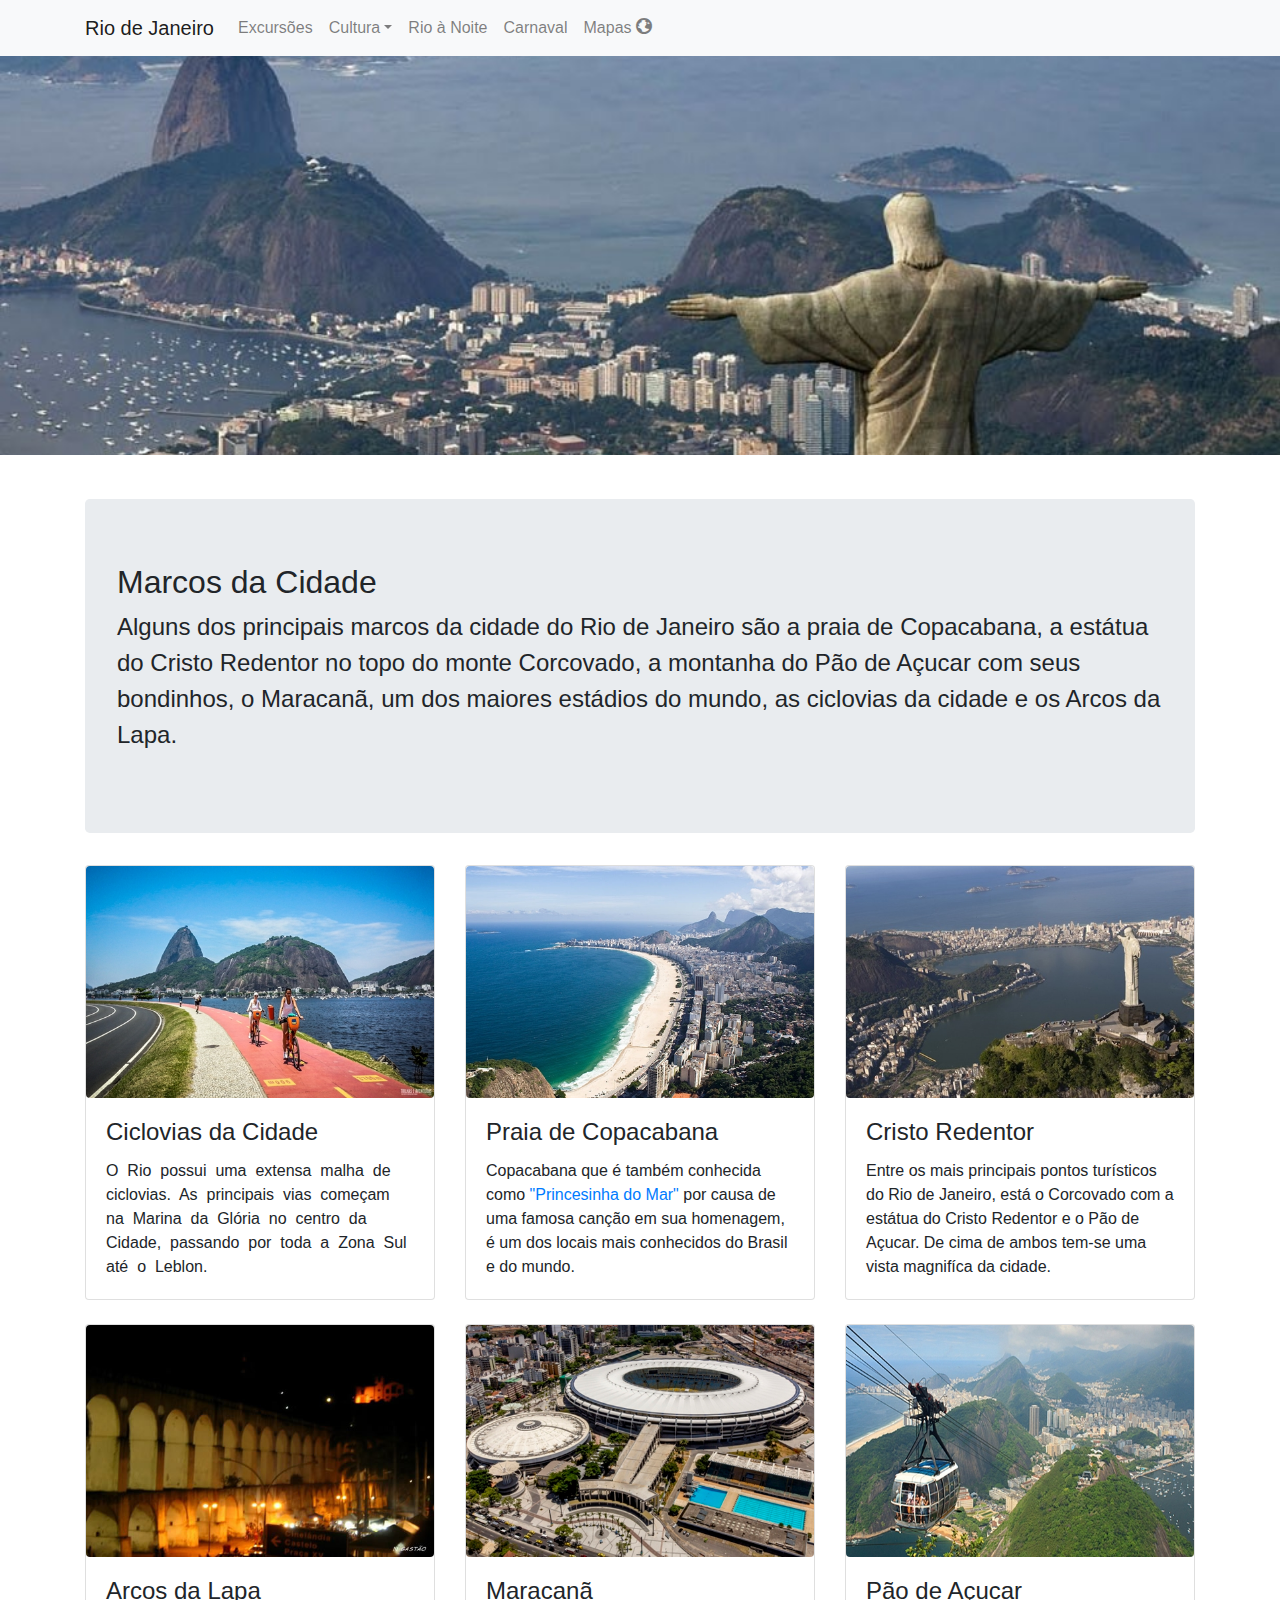
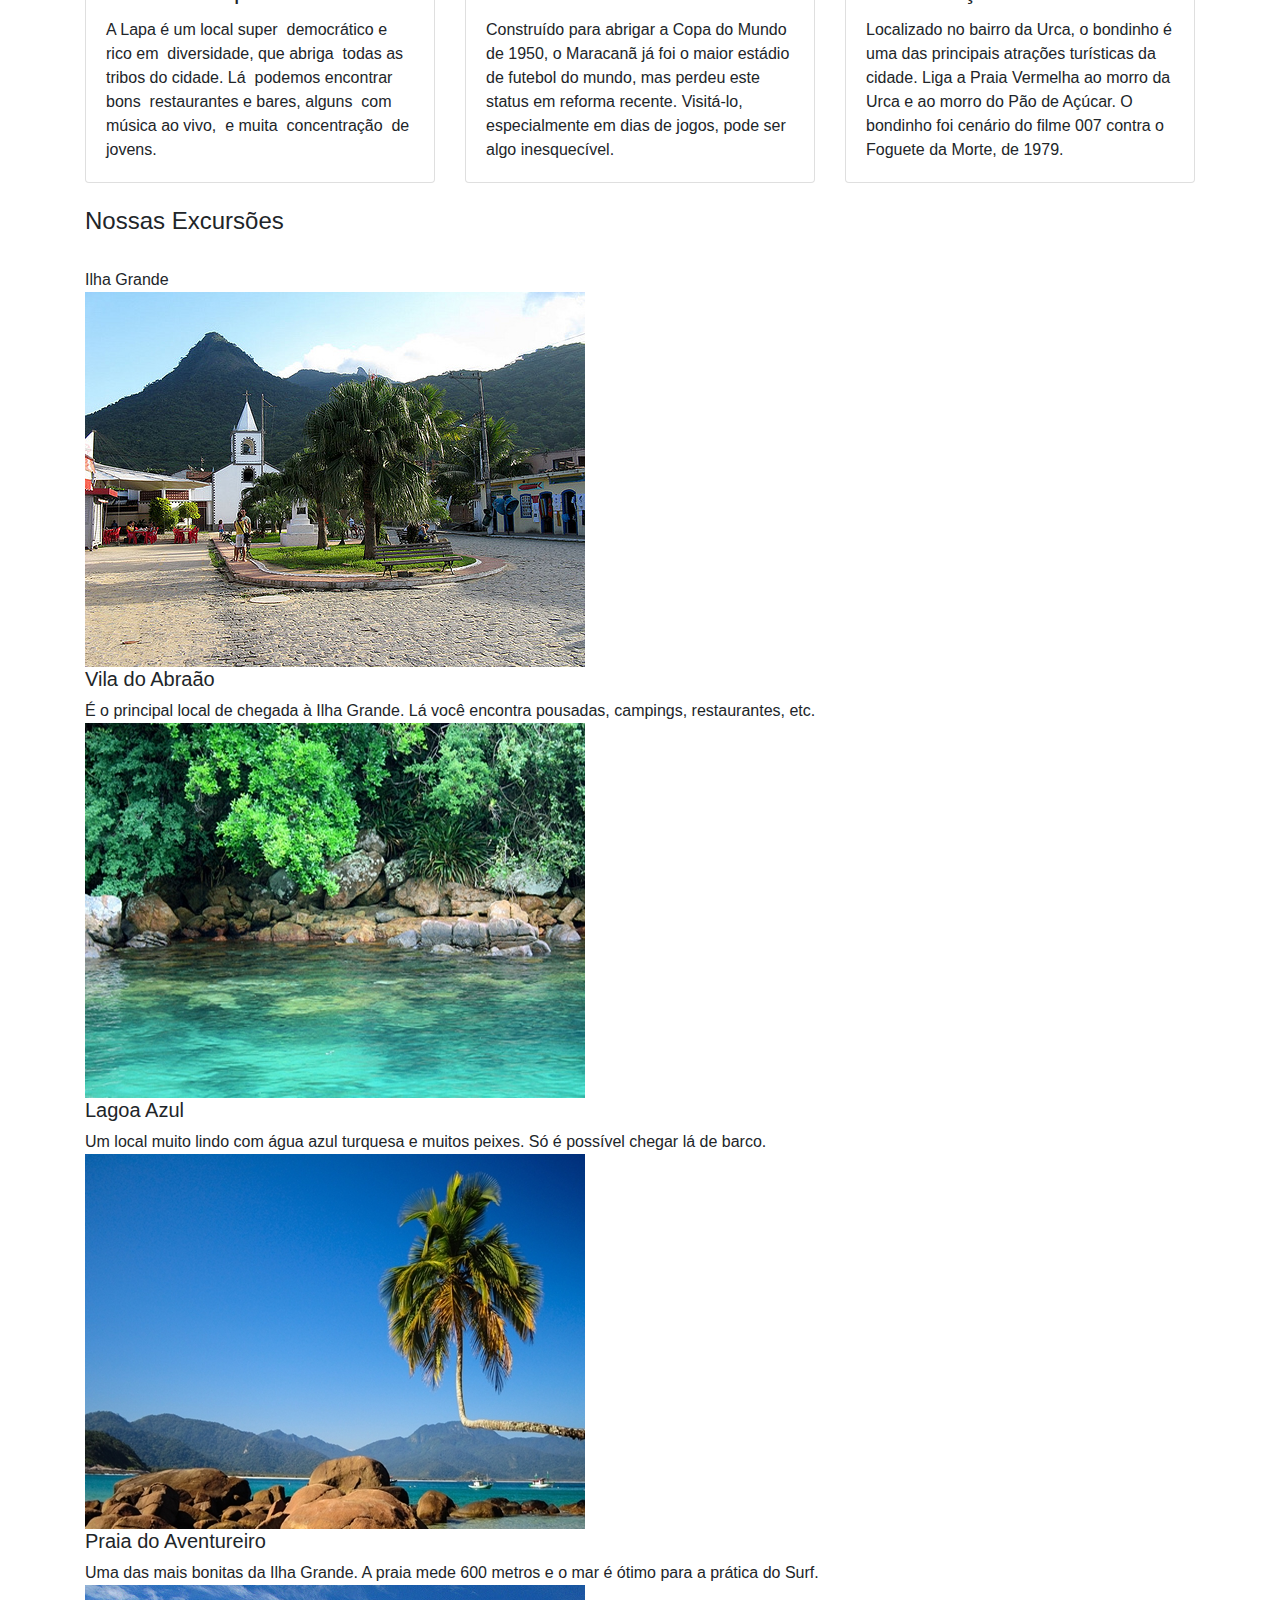
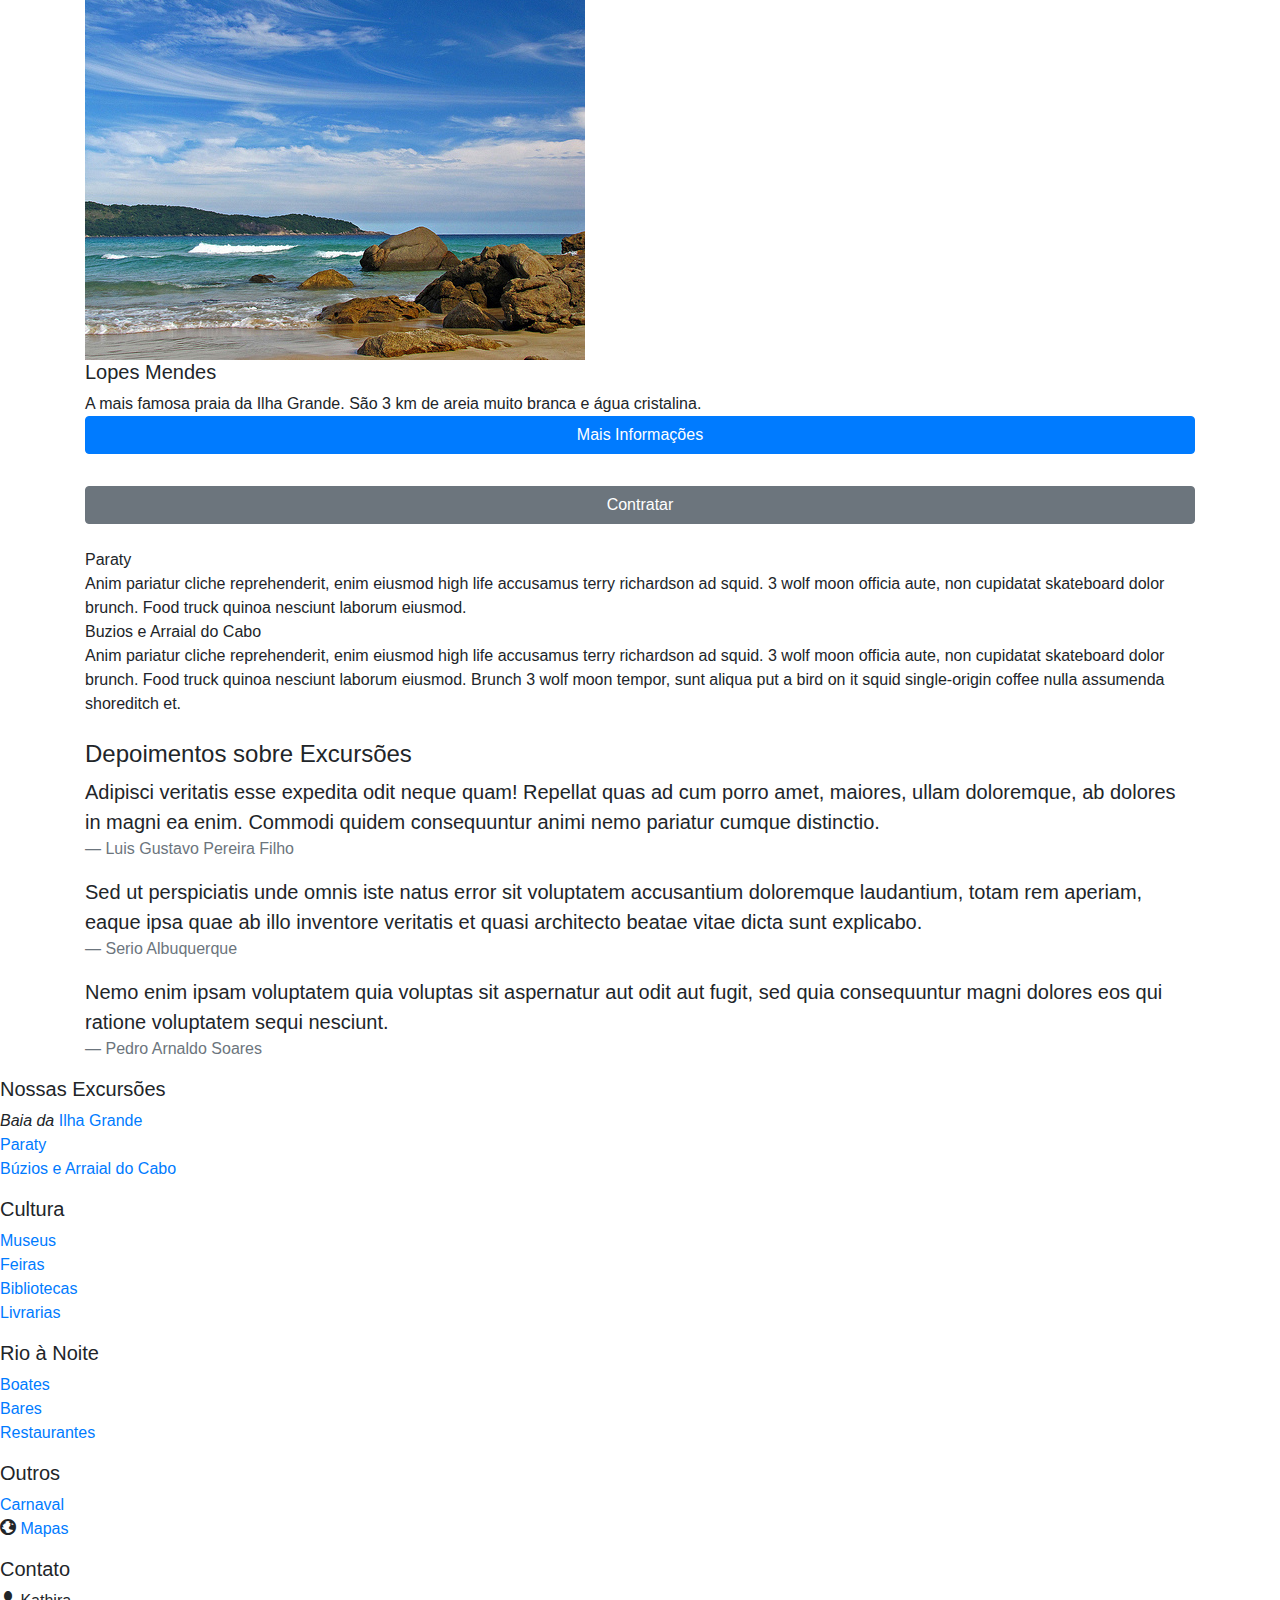
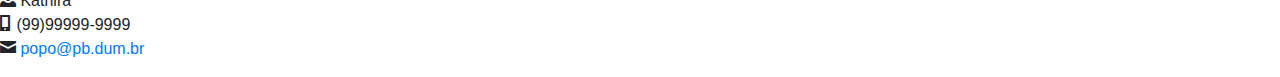
==== Bootstrap/01. projeto-incompleto-v.2-bootstrap-4.1.3/index.html @ 9fe58007 "Aula 3" ====
<!DOCTYPE html>
<html lang="en">
<head>
    <meta charset="UTF-8">
    <meta name="viewport" content="width=device-width, initial-scale=1, shrink-to-fit=no">
    <link rel="stylesheet" href="css/bootstrap.css">
    <link href="open-iconic/font/css/open-iconic-bootstrap.css" rel="stylesheet">
    <link rel="stylesheet" href="css/styles.css">
    <title>Bootstrap</title>
</head>
<body>

<nav class="navbar bg-light navbar-light navbar-expand-md fixed-top">
    <div class="container">
        <a class="navbar-brand" href="#">
            Rio de Janeiro
            <!--<img src="images/logo.jpg" alt="logo" style="width: 55px;">-->
        </a>
        <button class="navbar-toggler" type="button" data-toggle="collapse" data-target="#menu">
            <span class="navbar-toggler-icon"></span>
        </button>
        <div class="collapse navbar-collapse" id="menu">
            <div class="navbar-nav mr-auto">
                <!--<a class="nav-item nav-link active" href="#">Home</a>-->
                <a class="nav-item nav-link" href="#excursoes">Excursões</a></li>
                <div class="dropdown">
                    <a class="nav-item nav-link dropdown-toggle" data-toggle="dropdown" href="#">Cultura</a>
                    <div class="dropdown-menu">
                        <a class="dropdown-item" href="#">Museus</a>
                        <a class="dropdown-item" href="#">Feiras</a>
                        <a class="dropdown-item" href="#">Bibliotecas</a>
                        <a class="dropdown-item" href="#">Livrarias</a>
                    </div>
                </div>
                <a class="nav-item nav-link" href="#">Rio à Noite</a>
                <a class="nav-item nav-link" href="#">Carnaval</a>
                <a class="nav-item nav-link" href="#">Mapas <span class="oi oi-globe"></span></a>
            </div>
        </div>
        <!--<span class="navbar-text d-none d-xl-block">As melhores excursões do Rio!</span>-->
    </div>
</nav>

<!-- Aqui não estamos usando containers para que a imagem em background ocupe toda a largura do browser - sem padding -->
<!--<img src="images/cristo-redentor-1.jpg">-->
<header style="margin-top: 55px;" class="bgimage d-none d-md-block"></header>

<div style="margin-top: 55px;" class="d-block d-md-none"></div>

<div class="container">
    <br>
    <div class="jumbotron">
        <h2 id="marcos">Marcos da Cidade</h2>
        <p>Alguns dos principais marcos da cidade do Rio de Janeiro são a praia de Copacabana, a estátua do Cristo
            Redentor no topo do monte Corcovado, a montanha do Pão de Açucar com seus bondinhos, o Maracanã, um
            dos maiores estádios do mundo, as ciclovias da cidade e os Arcos da Lapa.</p>
    </div>

    <div class="card-group">
        <div class="row">
            <div class="col-lg-4 col-md-6">
                <div class="card mb-4">
                    <img class="card-img-top rounded" src="images/ciclovia-flamengo.jpg" alt="Ciclovias">
                    <div class="card-body">
                        <h4 class="card-title">Ciclovias da Cidade</h4>
                        <p class="card-text">O&nbsp; Rio&nbsp; possui&nbsp; uma&nbsp; extensa&nbsp; malha&nbsp; de&nbsp; ciclovias.&nbsp; As&nbsp; principais&nbsp; vias&nbsp; começam
                            na&nbsp; Marina&nbsp; da&nbsp; Glória&nbsp; no&nbsp; centro&nbsp; da&nbsp; Cidade,&nbsp; passando&nbsp; por&nbsp; toda&nbsp; a&nbsp; Zona&nbsp; Sul&nbsp; até&nbsp; o&nbsp;
                            Leblon.&nbsp;</p>
                    </div>
                </div>
            </div>
            <div class="col-lg-4 col-md-6">
                <div class="card mb-4">
                    <img class="card-img-top rounded" src="images/copacabana.jpg" alt="Copacabana">
                    <div class="card-body">
                        <h4 class="card-title">Praia de Copacabana</h4>
                        <p class="card-text">Copacabana que é também conhecida como
                            <a href="#" data-toggle="tooltip"
                                        data-placement="top"
                                        title="Tom Jobim: Copacabana, princesinha do mar Pelas manhãs tu és a
                                        vida a cantar E a tardinha o sol poente Deixa sempre uma saudade na gente">
                                "Princesinha do Mar"
                            </a> por causa de uma famosa canção em sua homenagem, é um dos locais mais conhecidos
                            do Brasil e do mundo.</p>
                    </div>
                </div>
            </div>
            <div class="col-lg-4 col-md-6">
                <div class="card mb-4">
                    <img class="card-img-top rounded" src="images/cristo-redentor.jpg" alt="Cristo Redentor">
                    <div class="card-body">
                        <h4 class="card-title">Cristo Redentor</h4>
                        <p class="card-text">Entre os mais principais pontos turísticos do Rio de Janeiro, está o
                            Corcovado com a estátua do Cristo Redentor e o Pão de Açucar. De cima de ambos tem-se uma
                            vista magnifíca da cidade.</p>
                    </div>
                </div>
            </div>
            <div class="col-lg-4 col-md-6">
                <div class="card mb-4">
                    <img class="card-img-top rounded" src="images/lapa.jpg" alt="Lapa">
                    <div class="card-body">
                        <h4 class="card-title">Arcos da Lapa</h4>
                        <p class="card-text">A Lapa é um local super&nbsp; democrático e rico em&nbsp; diversidade, que abriga&nbsp;
                            todas as tribos do cidade. Lá&nbsp; podemos encontrar bons&nbsp; restaurantes e bares, alguns&nbsp; com música
                            ao vivo,&nbsp; e muita&nbsp; concentração&nbsp; de jovens.&nbsp;</p>
                    </div>
                </div>
            </div>
            <div class="col-lg-4 col-md-6">
                <div class="card mb-4">
                    <img class="card-img-top rounded border-0" src="images/maracana.jpg" alt="Maracanã">
                    <div class="card-body">
                        <h4 class="card-title">Maracanã</h4>
                        <p class="card-text">Construído para abrigar a Copa do Mundo de 1950, o Maracanã já foi o maior
                            estádio de futebol do mundo, mas perdeu este status em reforma recente. Visitá-lo,
                            especialmente em dias de jogos, pode ser algo inesquecível.</p>
                    </div>
                </div>
            </div>
            <div class="col-lg-4 col-md-6">
                <div class="card mb-4">
                    <img class="card-img-top rounded" src="images/pao-de-acucar.jpg" alt="Pão de Açucar">
                    <div class="card-body">
                        <h4 class="card-title">Pão de Açucar</h4>
                        <p class="card-text">Localizado no bairro da Urca, o bondinho é uma das principais atrações
                            turísticas da cidade. Liga a Praia Vermelha ao morro da Urca e ao morro do Pão de Açúcar.
                            O bondinho foi cenário do filme 007 contra o Foguete da Morte, de 1979.</p>
                    </div>
                </div>
            </div>
        </div>
    </div>
    <h4 id="excursoes">Nossas Excursões</h4>

    <br>
    Ilha Grande
    <br>
    <img src="images/ilha-grande-01-abraao.jpg" alt="Vila do Abraão">
    <h5>Vila do Abraão</h5>
    <span class="texto-media-body">É o principal local de chegada à Ilha Grande. Lá você encontra pousadas, campings, restaurantes, etc.</span>

    <img src="images/ilha-grande-02-lagoa-azul.jpg" alt="Lagoa Azul">
    <h5>Lagoa Azul</h5>
    <span class="texto-media-body">Um local muito lindo com água azul turquesa e muitos peixes. Só é possível chegar lá de barco.</span>

    <img src="images/ilha-grande-03-aventureiro.jpg" alt="Praia do Aventureiro">
    <h5>Praia do Aventureiro</h5>
    <span class="texto-media-body">Uma das mais bonitas da Ilha Grande. A praia mede 600 metros e o mar é ótimo para a prática do Surf.</span>

    <img src="images/ilha-grande-04-lopes-mendes.jpg" alt="Lopes Mendes">
    <h5>Lopes Mendes</h5>
    <span class="texto-media-body">A mais famosa praia da Ilha Grande. São 3 km de areia muito branca e água cristalina.</span>

    <div>
        <button type="button" class="btn btn-primary btn-md btn-block">Mais Informações</button>&nbsp;
        <a href="cadastro.html" class="btn btn-secondary btn-md btn-block">Contratar</a>
    </div>
    <br>
    Paraty
    <br>
    Anim pariatur cliche reprehenderit, enim eiusmod high life accusamus terry richardson ad squid. 3 wolf moon officia aute, non cupidatat skateboard dolor brunch. Food truck quinoa nesciunt laborum eiusmod.
    <br>
    Buzios e Arraial do Cabo
    <br>
    Anim pariatur cliche reprehenderit, enim eiusmod high life accusamus terry richardson ad squid. 3 wolf moon officia aute, non cupidatat skateboard dolor brunch. Food truck quinoa nesciunt laborum eiusmod. Brunch 3 wolf moon tempor, sunt aliqua put a bird on it squid single-origin coffee nulla assumenda shoreditch et.
    <br>
    <br>

    <h4>Depoimentos sobre Excursões</h4>
    <blockquote class="blockquote">
        <p class="mb-0">Adipisci veritatis esse expedita odit neque quam! Repellat quas ad cum porro amet, maiores, ullam
            doloremque, ab dolores in magni ea enim. Commodi quidem consequuntur animi nemo pariatur cumque
            distinctio.</p>
        <footer class="blockquote-footer">Luis Gustavo Pereira Filho</footer>
    </blockquote>
    <blockquote class="blockquote">
        <p class="mb-0">Sed ut perspiciatis unde omnis iste natus error sit voluptatem accusantium doloremque laudantium, totam
            rem aperiam, eaque ipsa quae ab illo inventore veritatis et quasi architecto beatae vitae dicta sunt
            explicabo.</p>
        <footer class="blockquote-footer">Serio Albuquerque</footer>
    </blockquote>
    <blockquote class="blockquote">
        <p class="mb-0">Nemo enim ipsam voluptatem quia voluptas sit aspernatur aut odit aut fugit, sed quia consequuntur magni
            dolores eos qui ratione voluptatem sequi nesciunt.</p>
        <footer class="blockquote-footer">Pedro Arnaldo Soares</footer>
    </blockquote>

</div>

<h5>Nossas Excursões</h5>
<ul class='list-unstyled'>
    <li><i>Baia da </i><a href='#excursoes'> Ilha Grande</a></li>
    <li><a href='#excursoes'>Paraty</a></li>
    <li><a href='#excursoes'>Búzios e Arraial do Cabo</a></li>
</ul>

<h5>Cultura</h5>
<ul class='list-unstyled'>
    <li><a href='#'>Museus</a></li>
    <li><a href='#'>Feiras</a></li>
    <li><a href='#'>Bibliotecas</a></li>
    <li><a href='#'>Livrarias</a></li>
</ul>

<h5>Rio à Noite</h5>
<ul class='list-unstyled'>
    <li><a href='#'>Boates</a></li>
    <li><a href='#'>Bares</a></li>
    <li><a href='#'>Restaurantes</a></li>
</ul>

<h5>Outros</h5>
<ul class='list-unstyled'>
    <li><a href='#'>Carnaval</a></li>
    <li><span class="oi oi-globe"></span><a href='#'> Mapas</a></li>
</ul>

<h5>Contato</h5>
<ul class='list-unstyled'>
    <li><span class="oi oi-person"></span> Kathira</li>
    <li><span class="oi oi-phone"></span> (99)99999-9999</li>
    <li><span class="oi oi-envelope-closed"></span> <a href='mailto:popo@pb.dum.br'>popo@pb.dum.br</a></li>
</ul>

<script src="js/jquery-3.3.1.js"></script>
<script src="js/popper.js"></script>
<script src="js/bootstrap.js"></script>
<script src="js/script.js"></script>

</body>
</html>
---- Bootstrap/01. projeto-incompleto-v.2-bootstrap-4.1.3/css/styles.css ----
/*.abc {*/
    /*color: blue;*/
    /*font-size: 30px;*/
    /*font-style: italic;*/
/*}*/



.bgimage {
    background-image: url('../images/cristo-redentor-1.jpg');
    background-position: center center;
    background-size: cover;
    height: 400px;
}

.jumbotron {
    font-size: 24px;
    margin-top: 20px;
}

/*.media img {*/
    /*width: 180px;*/
    /*margin-bottom: 15px;*/
    /*border-radius: 6%;*/
/*}*/

/*.altura-da-linha {*/
    /*line-height: 7px;*/
/*}*/

/*blockquote {*/
    /*border-left: 8px solid #ccc;*/
    /*margin: 0.5em 10px;*/
    /*padding: 0.5em 10px;*/
/*}*/

/*blockquote p {*/
    /*font-size: 18px;*/
/*}*/

/* ---------------------------------------------------- */

/*
background-color: #333; -  preto
color: #efefef; - branco
padding: 30px 0; - top e bottom padding de 30px e
                   right e left padding de 0px
color: #639bcf; - Azul
*/


/*.footer {*/
    /*background-color: #333;*/
    /*color: #efefef;*/
    /*padding: 30px 0;*/
/*}*/

/*.footer a {*/
    /*color: #639bcf;*/
/*}*/

/*.footer a:hover {*/
    /*color: #d8e6f3;*/
/*}*/


/* ---------------------------------------------------- */


/*@media (max-width: 480px) {*/
    /*.jumbotron h2 {*/
        /*padding-left: 15px;*/
        /*font-size: 25px;*/
    /*}*/
    /*.jumbotron p {*/
        /*padding-right: 15px;*/
        /*padding-left: 15px;*/
        /*font-size: 17px;*/
    /*}*/

    /*.media img {*/
        /*width: 90px;*/
        /*margin-bottom: 6px;*/
        /*border-radius: 50%;*/
    /*}*/
    /*.media-body h5 {*/
        /*padding-top: 18px;*/
        /*font-size: 15px;*/
    /*}*/
    /*.texto-media-body {*/
        /*display: none;*/
    /*}*/
    /*blockquote p {*/
        /*font-size: 15px;*/
    /*}*/
    /*h4 {*/
        /*font-size: 19px;*/
    /*}*/
    /*h5 {*/
        /*font-size: 16px;*/
    /*}*/
    /*.titulo-excursoes {*/
        /*font-size: 15px;*/
    /*}*/
/*}*/
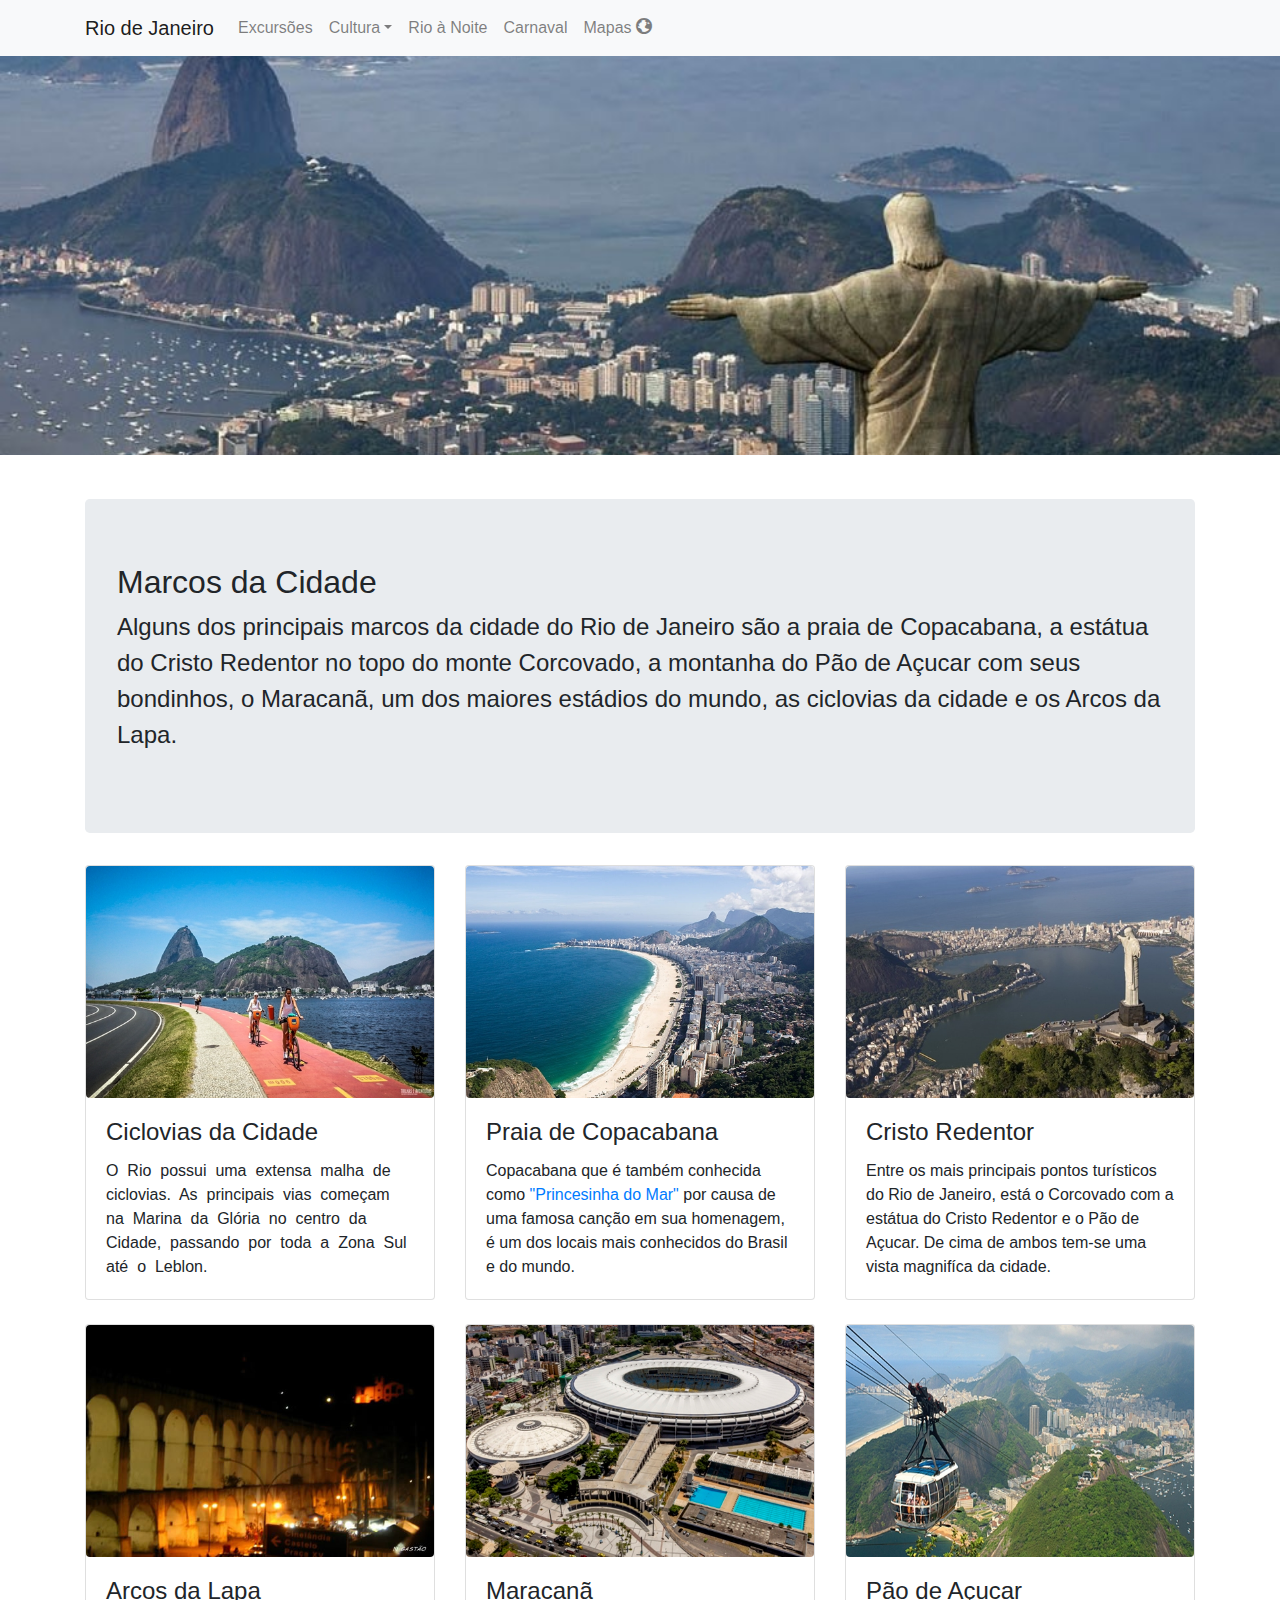
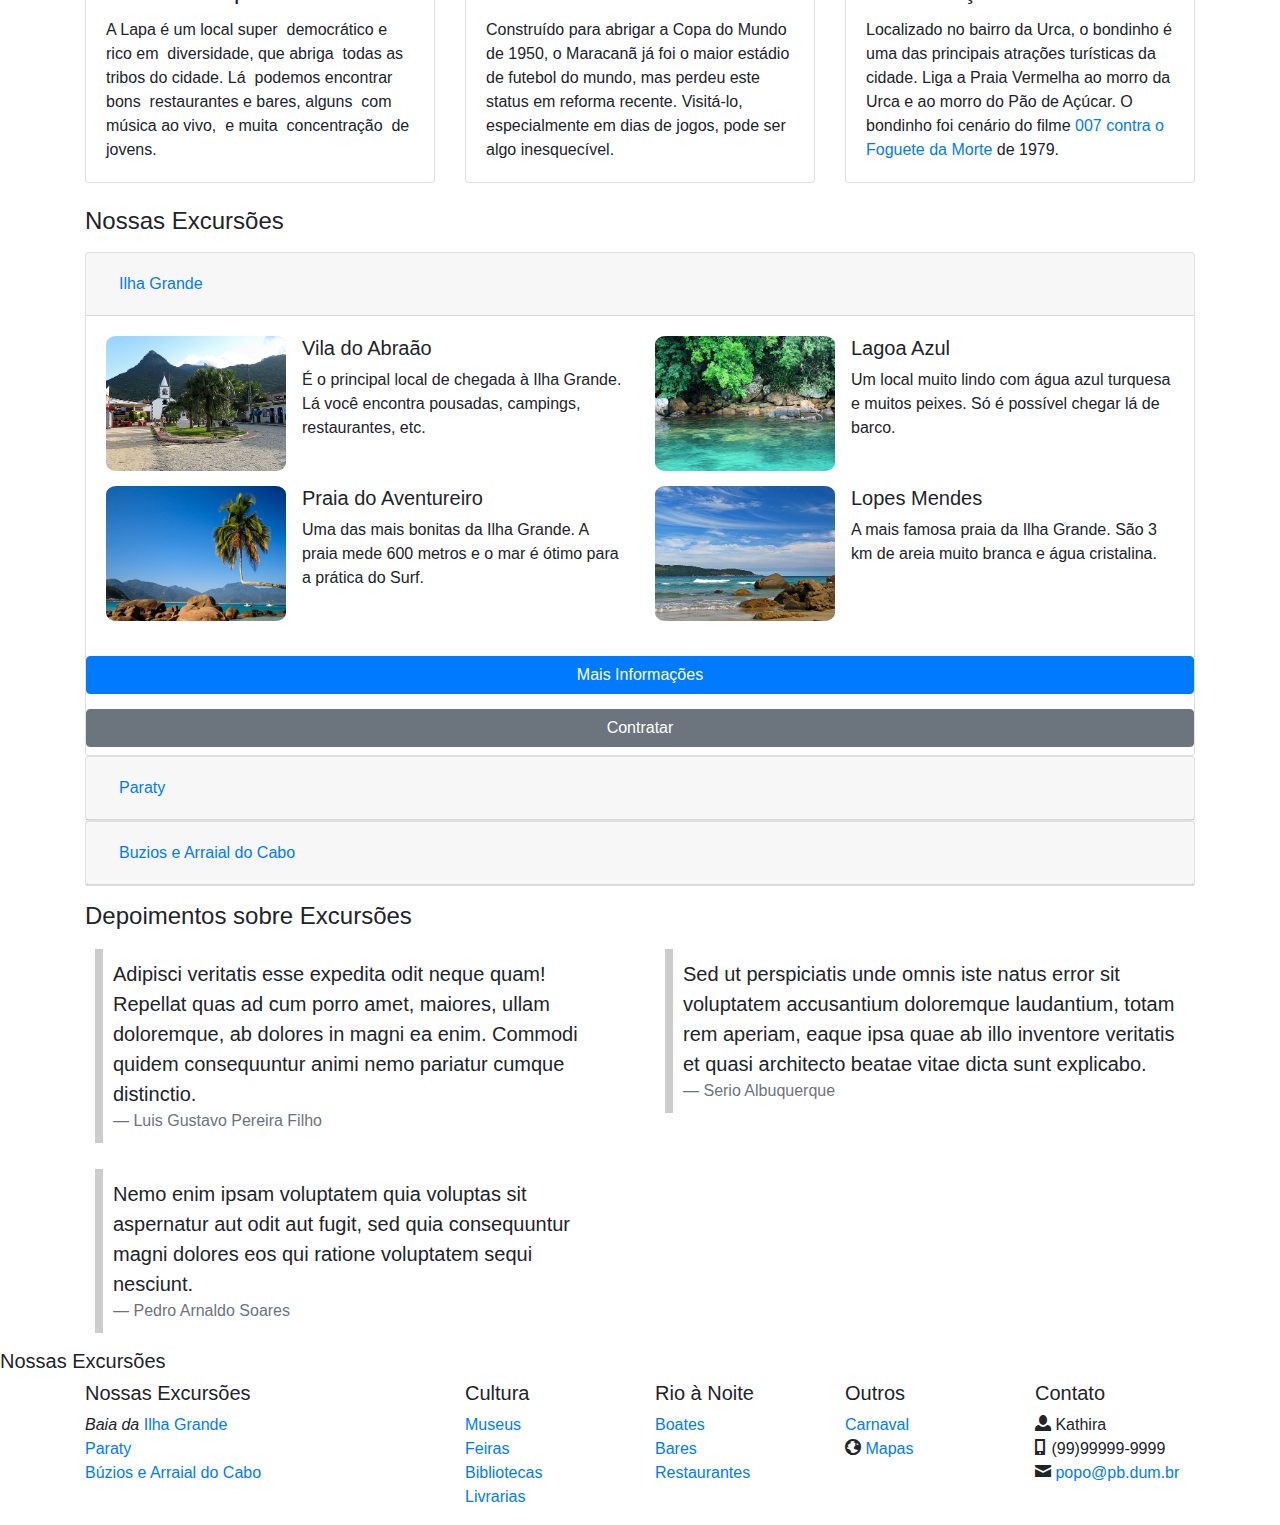
==== commit 8f3b7b99: "fim aula 3" ====
--- a/Bootstrap/01. projeto-incompleto-v.2-bootstrap-4.1.3/index.html
+++ b/Bootstrap/01. projeto-incompleto-v.2-bootstrap-4.1.3/index.html
@@ -125,103 +125,202 @@
                         <h4 class="card-title">Pão de Açucar</h4>
                         <p class="card-text">Localizado no bairro da Urca, o bondinho é uma das principais atrações
                             turísticas da cidade. Liga a Praia Vermelha ao morro da Urca e ao morro do Pão de Açúcar.
-                            O bondinho foi cenário do filme 007 contra o Foguete da Morte, de 1979.</p>
-                    </div>
-                </div>
-            </div>
-        </div>
-    </div>
-    <h4 id="excursoes">Nossas Excursões</h4>
-
-    <br>
-    Ilha Grande
-    <br>
-    <img src="images/ilha-grande-01-abraao.jpg" alt="Vila do Abraão">
-    <h5>Vila do Abraão</h5>
-    <span class="texto-media-body">É o principal local de chegada à Ilha Grande. Lá você encontra pousadas, campings, restaurantes, etc.</span>
-
-    <img src="images/ilha-grande-02-lagoa-azul.jpg" alt="Lagoa Azul">
-    <h5>Lagoa Azul</h5>
-    <span class="texto-media-body">Um local muito lindo com água azul turquesa e muitos peixes. Só é possível chegar lá de barco.</span>
-
-    <img src="images/ilha-grande-03-aventureiro.jpg" alt="Praia do Aventureiro">
-    <h5>Praia do Aventureiro</h5>
-    <span class="texto-media-body">Uma das mais bonitas da Ilha Grande. A praia mede 600 metros e o mar é ótimo para a prática do Surf.</span>
-
-    <img src="images/ilha-grande-04-lopes-mendes.jpg" alt="Lopes Mendes">
-    <h5>Lopes Mendes</h5>
-    <span class="texto-media-body">A mais famosa praia da Ilha Grande. São 3 km de areia muito branca e água cristalina.</span>
-
-    <div>
-        <button type="button" class="btn btn-primary btn-md btn-block">Mais Informações</button>&nbsp;
-        <a href="cadastro.html" class="btn btn-secondary btn-md btn-block">Contratar</a>
-    </div>
-    <br>
-    Paraty
-    <br>
-    Anim pariatur cliche reprehenderit, enim eiusmod high life accusamus terry richardson ad squid. 3 wolf moon officia aute, non cupidatat skateboard dolor brunch. Food truck quinoa nesciunt laborum eiusmod.
-    <br>
-    Buzios e Arraial do Cabo
-    <br>
-    Anim pariatur cliche reprehenderit, enim eiusmod high life accusamus terry richardson ad squid. 3 wolf moon officia aute, non cupidatat skateboard dolor brunch. Food truck quinoa nesciunt laborum eiusmod. Brunch 3 wolf moon tempor, sunt aliqua put a bird on it squid single-origin coffee nulla assumenda shoreditch et.
-    <br>
-    <br>
-
-    <h4>Depoimentos sobre Excursões</h4>
-    <blockquote class="blockquote">
-        <p class="mb-0">Adipisci veritatis esse expedita odit neque quam! Repellat quas ad cum porro amet, maiores, ullam
-            doloremque, ab dolores in magni ea enim. Commodi quidem consequuntur animi nemo pariatur cumque
-            distinctio.</p>
-        <footer class="blockquote-footer">Luis Gustavo Pereira Filho</footer>
-    </blockquote>
-    <blockquote class="blockquote">
-        <p class="mb-0">Sed ut perspiciatis unde omnis iste natus error sit voluptatem accusantium doloremque laudantium, totam
-            rem aperiam, eaque ipsa quae ab illo inventore veritatis et quasi architecto beatae vitae dicta sunt
-            explicabo.</p>
-        <footer class="blockquote-footer">Serio Albuquerque</footer>
-    </blockquote>
-    <blockquote class="blockquote">
-        <p class="mb-0">Nemo enim ipsam voluptatem quia voluptas sit aspernatur aut odit aut fugit, sed quia consequuntur magni
-            dolores eos qui ratione voluptatem sequi nesciunt.</p>
-        <footer class="blockquote-footer">Pedro Arnaldo Soares</footer>
-    </blockquote>
+                            O bondinho foi cenário do filme
+                            <a tabindex="0" data-trigger="focus"
+                               data-toggle="popover"
+                               data-title="007 contra o Foguete da Morte"
+                               data-placement="bottom"
+                               data-content="Filme franco-britânico de acção, aventura, espionagem e ficção científica de 1979, o 11.º da série
+                               James Bond com Roger Moore no papel do agente secreto.">007 contra o Foguete da Morte</a> de 1979.</p>
+                    </div>
+                </div>
+            </div>
+        </div>
+    </div>
+    <h4 class="mb-3" id="excursoes">Nossas Excursões</h4>
+
+    <div id="accordion">
+        <div class="card">
+            <div class="card-header">
+                <h5 class="mb-0">
+                    <button class="btn btn-link"
+                            data-toggle="collapse"
+                            data-target="#ilha-grande">
+                        Ilha Grande
+                    </button>
+                </h5>
+            </div>
+
+            <div id="ilha-grande"
+                 class="collapse show"
+                 data-parent="#accordion">
+                <div class="card-body">
+                    <div class="row">
+                        <div class="col-lg-6">
+                            <div class="media">
+                                <img class="mr-3" src="images/ilha-grande-01-abraao.jpg" alt="Vila do Abraão">
+                                <div class="media-body">
+                                    <h5 class="mt-0">Vila do Abraão</h5>
+                                    <span class="texto-media-body">É o principal local de chegada à Ilha Grande. Lá você encontra pousadas, campings, restaurantes, etc.</span>
+                                </div>
+                            </div>
+                        </div>
+
+                        <div class="col-lg-6">
+                            <div class="media">
+                                <img class="mr-3" src="images/ilha-grande-02-lagoa-azul.jpg" alt="Lagoa Azul">
+                                <div class="media-body">
+                                    <h5 class="mt-0">Lagoa Azul</h5>
+                                    <span class="texto-media-body">Um local muito lindo com água azul turquesa e muitos peixes. Só é possível chegar lá de barco.</span>
+                                </div>
+                            </div>
+                        </div>
+
+                        <div class="col-lg-6">
+                            <div class="media">
+                                <img class="mr-3" src="images/ilha-grande-03-aventureiro.jpg" alt="Praia do Aventureiro">
+                                <div class="media-body">
+                                    <h5 class="mt-0">Praia do Aventureiro</h5>
+                                    <span class="texto-media-body">Uma das mais bonitas da Ilha Grande. A praia mede 600 metros e o mar é ótimo para a prática do Surf.</span>
+                                </div>
+                            </div>
+                        </div>
+
+                        <div class="col-lg-6">
+                            <div class="media">
+                                <img class="mr-3" src="images/ilha-grande-04-lopes-mendes.jpg" alt="Lopes Mendes">
+                                <div class="media-body">
+                                    <h5 class="mt-0">Lopes Mendes</h5>
+                                    <span class="texto-media-body">A mais famosa praia da Ilha Grande. São 3 km de areia muito branca e água cristalina.</span>
+                                </div>
+                            </div>
+                        </div>
+                    </div>
+                </div>
+                <div class="altura-da-linha mb-2">
+                    <button type="button" class="btn btn-primary btn-block">Mais Informações</button>&nbsp;
+                    <a href="cadastro.html" class="btn btn-secondary btn-block">Contratar</a>
+                </div>
+            </div>
+        </div>
+        <div class="card">
+            <div class="card-header">
+                <h5 class="mb-0">
+                    <button class="btn btn-link collapsed"
+                            data-toggle="collapse"
+                            data-target="#paraty">
+                        Paraty
+                    </button>
+                </h5>
+            </div>
+            <div id="paraty"
+                 class="collapse"
+                 data-parent="#accordion">
+                <div class="card-body">
+                    Anim pariatur cliche reprehenderit, enim eiusmod high life accusamus terry richardson ad squid. 3 wolf moon officia aute, non cupidatat skateboard dolor brunch. Food truck quinoa nesciunt laborum eiusmod.
+                </div>
+            </div>
+        </div>
+        <div class="card">
+            <div class="card-header">
+                <h5 class="mb-0">
+                    <button class="btn btn-link collapsed"
+                            data-toggle="collapse"
+                            data-target="#buzios">
+                        Buzios e Arraial do Cabo
+                    </button>
+                </h5>
+            </div>
+            <div id="buzios"
+                 class="collapse"
+                 data-parent="#accordion">
+                <div class="card-body">
+                    Anim pariatur cliche reprehenderit, enim eiusmod high life accusamus terry richardson ad squid. 3 wolf moon officia aute, non cupidatat skateboard dolor brunch. Food truck quinoa nesciunt laborum eiusmod. Brunch 3 wolf moon tempor, sunt aliqua put a bird on it squid single-origin coffee nulla assumenda shoreditch et.
+                </div>
+            </div>
+        </div>
+    </div>
+
+    <h4 class="mt-3">Depoimentos sobre Excursões</h4>
+    <div class="row">
+        <div class="col-lg-6">
+            <blockquote class="blockquote">
+                <p class="mb-0">Adipisci veritatis esse expedita odit neque quam! Repellat quas ad cum porro amet, maiores, ullam
+                    doloremque, ab dolores in magni ea enim. Commodi quidem consequuntur animi nemo pariatur cumque distinctio.</p>
+                <footer class="blockquote-footer">Luis Gustavo Pereira Filho</footer>
+            </blockquote>
+        </div>
+        <div class="col-lg-6">
+            <blockquote class="blockquote">
+                <p class="mb-0">Sed ut perspiciatis unde omnis iste natus error sit voluptatem accusantium doloremque laudantium, totam
+                    rem aperiam, eaque ipsa quae ab illo inventore veritatis et quasi architecto beatae vitae dicta sunt  explicabo.</p>
+                <footer class="blockquote-footer">Serio Albuquerque</footer>
+            </blockquote>
+        </div>
+        <div class="col-lg-6">
+            <blockquote class="blockquote">
+                <p class="mb-0">Nemo enim ipsam voluptatem quia voluptas sit aspernatur aut odit aut fugit, sed quia consequuntur magni
+                    dolores eos qui ratione voluptatem sequi nesciunt.</p>
+                <footer class="blockquote-footer">Pedro Arnaldo Soares</footer>
+            </blockquote>
+        </div>
+    </div>
 
 </div>
 
 <h5>Nossas Excursões</h5>
-<ul class='list-unstyled'>
-    <li><i>Baia da </i><a href='#excursoes'> Ilha Grande</a></li>
-    <li><a href='#excursoes'>Paraty</a></li>
-    <li><a href='#excursoes'>Búzios e Arraial do Cabo</a></li>
-</ul>
-
-<h5>Cultura</h5>
-<ul class='list-unstyled'>
-    <li><a href='#'>Museus</a></li>
-    <li><a href='#'>Feiras</a></li>
-    <li><a href='#'>Bibliotecas</a></li>
-    <li><a href='#'>Livrarias</a></li>
-</ul>
-
-<h5>Rio à Noite</h5>
-<ul class='list-unstyled'>
-    <li><a href='#'>Boates</a></li>
-    <li><a href='#'>Bares</a></li>
-    <li><a href='#'>Restaurantes</a></li>
-</ul>
-
-<h5>Outros</h5>
-<ul class='list-unstyled'>
-    <li><a href='#'>Carnaval</a></li>
-    <li><span class="oi oi-globe"></span><a href='#'> Mapas</a></li>
-</ul>
-
-<h5>Contato</h5>
-<ul class='list-unstyled'>
-    <li><span class="oi oi-person"></span> Kathira</li>
-    <li><span class="oi oi-phone"></span> (99)99999-9999</li>
-    <li><span class="oi oi-envelope-closed"></span> <a href='mailto:popo@pb.dum.br'>popo@pb.dum.br</a></li>
-</ul>
+<div class='footer'>
+    <div class='container'>
+        <div class='row'>
+            <div class='col-md-4 col-sm-12'>
+                <h5>Nossas Excursões</h5>
+                <ul class='list-unstyled'>
+                    <li><i>Baia da </i><a href='#excursoes'> Ilha Grande</a></li>
+                    <li><a href='#excursoes'>Paraty</a></li>
+                    <li><a href='#excursoes'>Búzios e Arraial do Cabo</a></li>
+                </ul>
+            </div>
+
+            <div class='col-md-2 col-sm-6'>
+                <h5>Cultura</h5>
+                <ul class='list-unstyled'>
+                    <li><a href='#'>Museus</a></li>
+                    <li><a href='#'>Feiras</a></li>
+                    <li><a href='#'>Bibliotecas</a></li>
+                    <li><a href='#'>Livrarias</a></li>
+                </ul>
+            </div>
+
+            <div class='col-md-2 col-sm-6'>
+                <h5>Rio à Noite</h5>
+                <ul class='list-unstyled'>
+                    <li><a href='#'>Boates</a></li>
+                    <li><a href='#'>Bares</a></li>
+                    <li><a href='#'>Restaurantes</a></li>
+                </ul>
+            </div>
+
+            <div class='clearfix visible-xs'></div>
+
+            <div class='col-md-2 col-sm-6'>
+                <h5>Outros</h5>
+                <ul class='list-unstyled'>
+                    <li><a href='#'>Carnaval</a></li>
+                    <li><span class="oi oi-globe"></span><a href='#'> Mapas</a></li>
+                </ul>
+            </div>
+
+            <div class='col-md-2 col-sm-6'>
+                <h5>Contato</h5>
+                <ul class='list-unstyled'>
+                    <li><span class="oi oi-person"></span> Kathira</li>
+                    <li><span class="oi oi-phone"></span> (99)99999-9999</li>
+                    <li><span class="oi oi-envelope-closed"></span> <a href='mailto:popo@pb.dum.br'>popo@pb.dum.br</a></li>
+                </ul>
+            </div>
+        </div>
+    </div>
+</div>
 
 <script src="js/jquery-3.3.1.js"></script>
 <script src="js/popper.js"></script>
--- a/Bootstrap/01. projeto-incompleto-v.2-bootstrap-4.1.3/css/styles.css
+++ b/Bootstrap/01. projeto-incompleto-v.2-bootstrap-4.1.3/css/styles.css
@@ -18,21 +18,21 @@
     margin-top: 20px;
 }
 
-/*.media img {*/
-    /*width: 180px;*/
-    /*margin-bottom: 15px;*/
-    /*border-radius: 6%;*/
-/*}*/
+.media img {
+    width: 180px;
+    margin-bottom: 15px;
+    border-radius: 6%;
+}
 
-/*.altura-da-linha {*/
-    /*line-height: 7px;*/
-/*}*/
+.altura-da-linha {
+    line-height: 7px;
+}
 
-/*blockquote {*/
-    /*border-left: 8px solid #ccc;*/
-    /*margin: 0.5em 10px;*/
-    /*padding: 0.5em 10px;*/
-/*}*/
+blockquote {
+    border-left: 8px solid #ccc;
+    margin: 0.5em 10px;
+    padding: 0.5em 10px;
+}
 
 /*blockquote p {*/
     /*font-size: 18px;*/
@@ -67,39 +67,39 @@
 /* ---------------------------------------------------- */
 
 
-/*@media (max-width: 480px) {*/
-    /*.jumbotron h2 {*/
-        /*padding-left: 15px;*/
-        /*font-size: 25px;*/
-    /*}*/
-    /*.jumbotron p {*/
-        /*padding-right: 15px;*/
-        /*padding-left: 15px;*/
-        /*font-size: 17px;*/
-    /*}*/
+@media (max-width: 480px) {
+    .jumbotron h2 {
+        padding-left: 15px;
+        font-size: 25px;
+    }
+    .jumbotron p {
+        padding-right: 15px;
+        padding-left: 15px;
+        font-size: 17px;
+    }
 
-    /*.media img {*/
-        /*width: 90px;*/
-        /*margin-bottom: 6px;*/
-        /*border-radius: 50%;*/
-    /*}*/
-    /*.media-body h5 {*/
-        /*padding-top: 18px;*/
-        /*font-size: 15px;*/
-    /*}*/
-    /*.texto-media-body {*/
-        /*display: none;*/
-    /*}*/
-    /*blockquote p {*/
-        /*font-size: 15px;*/
-    /*}*/
-    /*h4 {*/
-        /*font-size: 19px;*/
-    /*}*/
-    /*h5 {*/
-        /*font-size: 16px;*/
-    /*}*/
-    /*.titulo-excursoes {*/
-        /*font-size: 15px;*/
-    /*}*/
-/*}*/
+    .media img {
+        width: 90px;
+        margin-bottom: 6px;
+        border-radius: 50%;
+    }
+    .media-body h5 {
+        padding-top: 18px;
+        font-size: 15px;
+    }
+    .texto-media-body {
+        display: none;
+    }
+    blockquote p {
+        font-size: 15px;
+    }
+    h4 {
+        font-size: 19px;
+    }
+    h5 {
+        font-size: 16px;
+    }
+    .titulo-excursoes {
+        font-size: 15px;
+    }
+}
